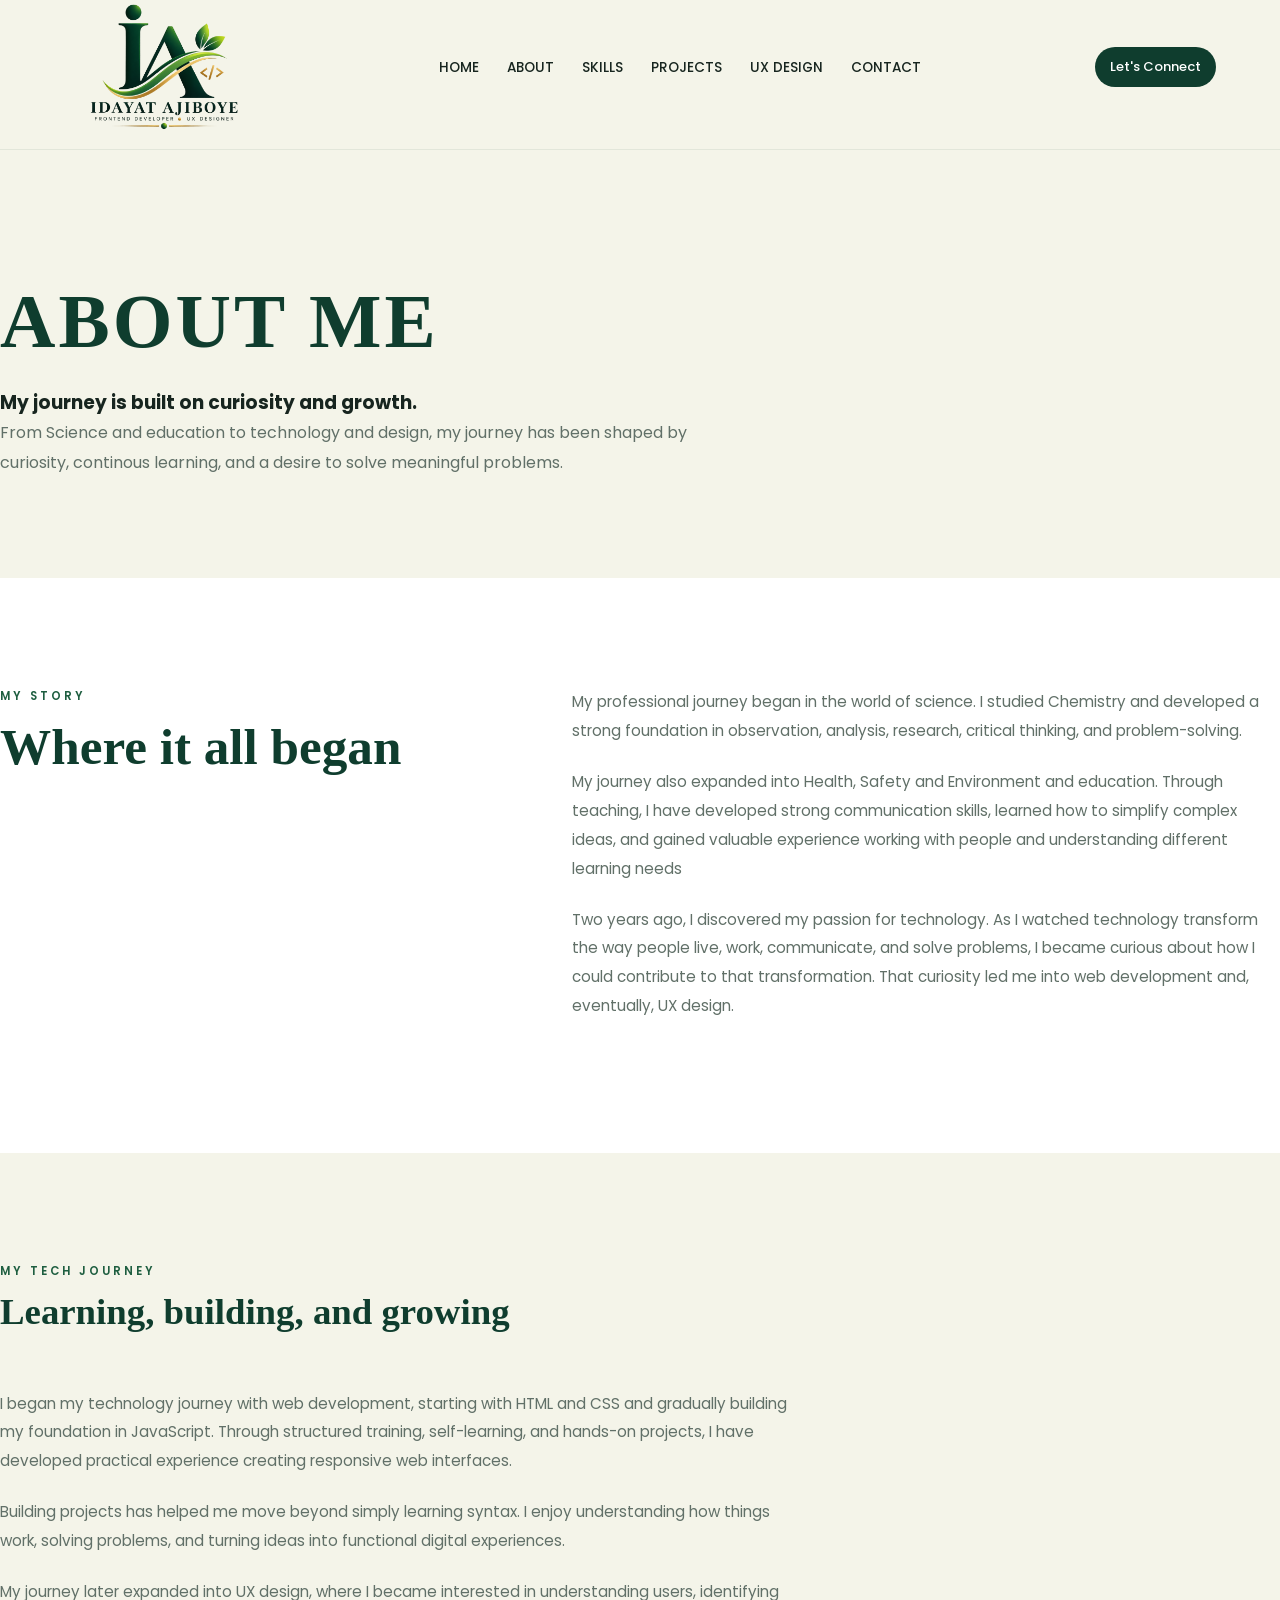
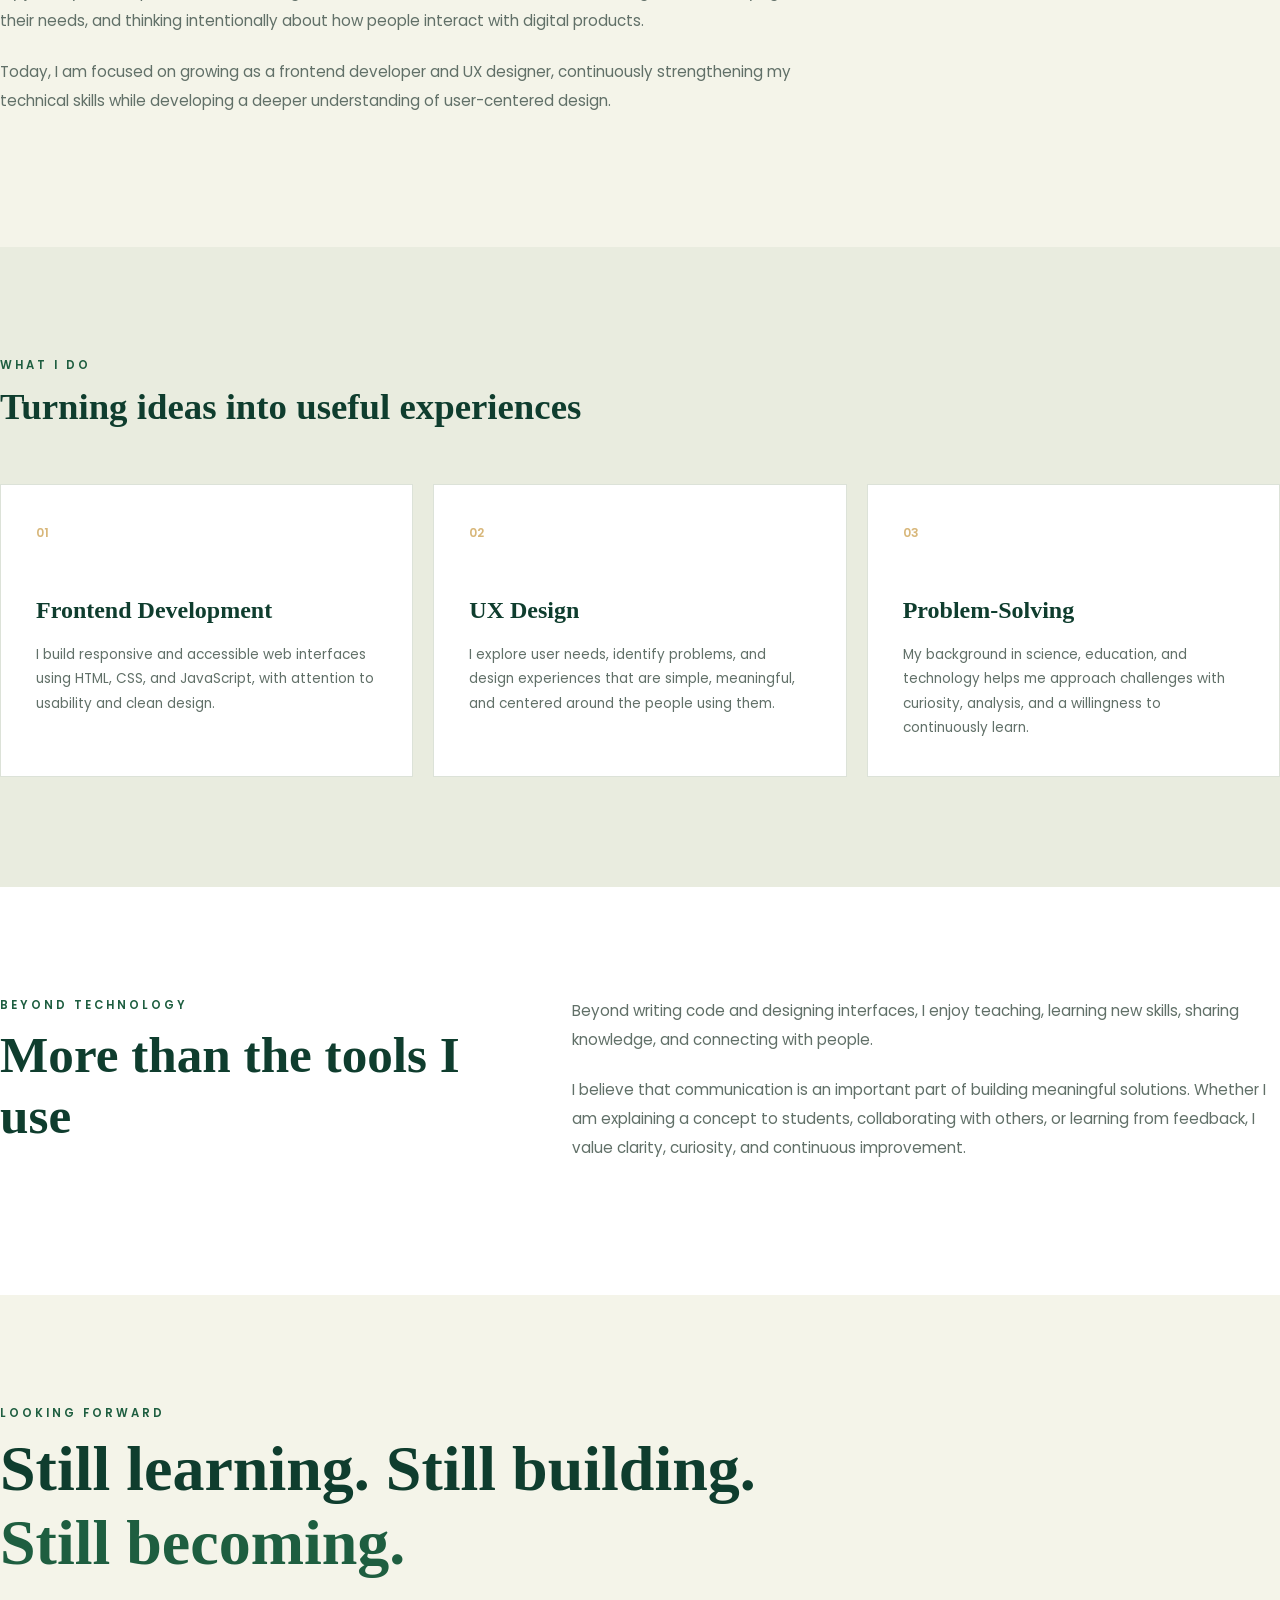
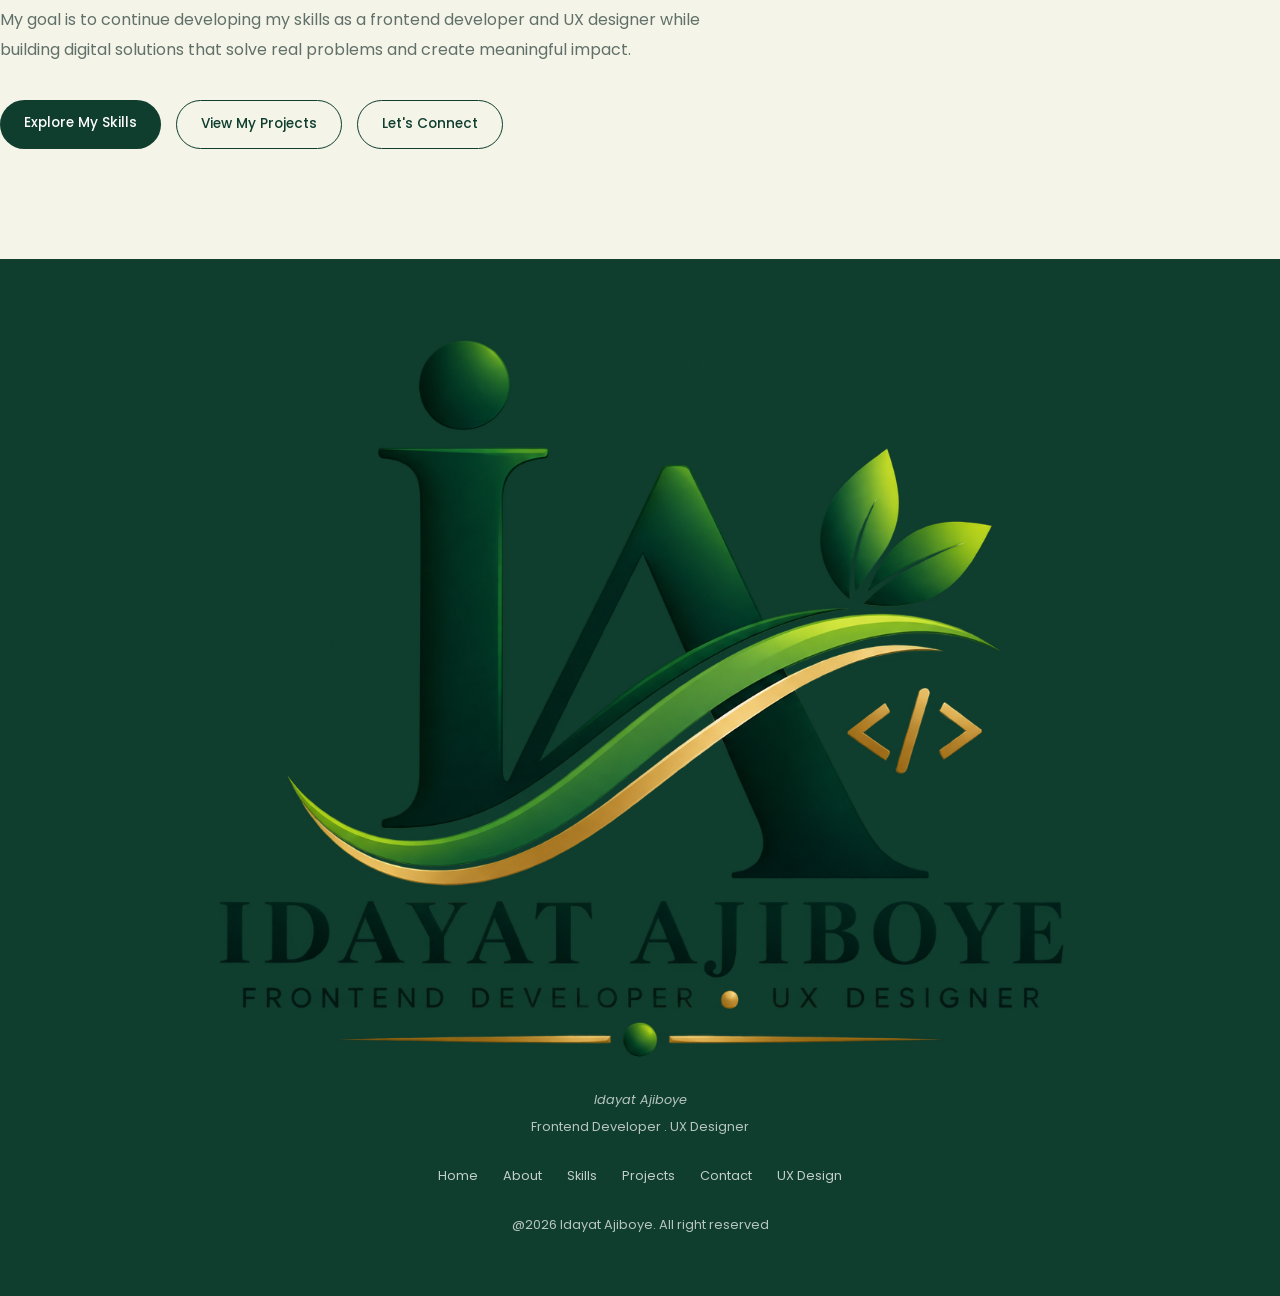
==== about.html @ 7394865a "Add personal portfolio website" ====
<!DOCTYPE html>
<html lang="en">
<head>
    <meta charset="UTF-8">
    <meta name="viewport" content="width=device-width, initial-scale=1.0">
    <title>IDAYAT AJIBOYE</title>
      <link rel="preconnect" href="https://fonts.googleapis.com">
    <link rel="preconnect" href="https://fonts.gstatic.com" crossorigin>

    <link
        href="https://fonts.googleapis.com/css2?family=Playfair+Display:wght@600;700&family=Poppins:wght@300;400;500;600&display=swap"
        rel="stylesheet"
    >
    <link rel="stylesheet" href="index.css">
</head>
<body>
    <!-----------------------header----------------------------------->
    <header class="header">
        <nav class="navbar">
         <img src="images/logoa.png" alt="portfolio logoimage" class="logo">
            <ul class="nav-links">
                <li><a href="index.html">HOME</a></li>
                <li><a href="about.html">ABOUT</a></li>
                <li><a href="skills.html">SKILLS</a></li>
                <li><a href="projects.html">PROJECTS</a></li>
                <li><a href="ux-design.html">UX DESIGN</a></li>
                <li><a href="contact.html">CONTACT</a></li>
            </ul>
            <a href="contact.html" class="nav-button">Let's Connect</a>
    </nav>
    </header>
    <!----------------------------hero section------------------------------->
   <section class="page-hero">
    <div class="section-container">
        <h1 class="section-label">ABOUT ME</h1>
        <h3>My journey is built on <span>curiosity and growth.</span></h3>
        <p>From Science and education to technology and design, my journey has been shaped by curiosity, continous learning, and a desire to solve meaningful problems.</p>
    </div>
   </section>
    <!---------------------------About section-------------------------->
     <!-- =========================
             MY STORY
        ========================== -->

        <section class="about-story">
            <div class="section-container">
                <div class="two-column-layout">
                    <div class="story-heading">
                        <p class="section-label">
                            MY STORY
                        </p>
                        <h2>
                            Where it all began
                        </h2>
                    </div>

                    <div class="story-content">
                        <p>
                            My professional journey began in the world of science. 
                            I studied Chemistry and developed a strong foundation in observation,
                            analysis, research, critical thinking, and problem-solving.
                        </p>

                        <p>
                           My journey also expanded into Health, Safety and Environment and education.
                           Through teaching, I have developed strong communication skills, learned how to simplify complex ideas,
                           and gained valuable experience working with people and understanding different learning needs
                        </p>

                        <p>
                           Two years ago, I discovered my passion for technology.
                           As I watched technology transform the way people live, work, communicate, and solve problems,
                           I became curious about how I could contribute to that transformation.
                           That curiosity led me into web development and, eventually, UX design. 
                        </p>
                    </div>
                </div>
            </div>
        </section>


        <!-- =========================
             TECH JOURNEY
        ========================== -->

        <section class="tech-journey">
            <div class="section-container">
                <div class="section-heading">
                    <p class="section-label">
                        MY TECH JOURNEY
                    </p>
                    <h2>
                        Learning, building, and growing
                    </h2>
                </div>

                <div class="journey-content">
                    <p>
                       I began my technology journey with web development, 
                       starting with HTML and CSS and gradually building my foundation in JavaScript. 
                       Through structured training, self-learning, and hands-on projects, 
                       I have developed practical experience creating responsive web interfaces.
                    </p>

                    <p>
                        Building projects has helped me move beyond simply learning syntax.
                        I enjoy understanding how things work, solving problems,
                        and turning ideas into functional digital experiences.
                    </p>

                    <p>
                        My journey later expanded into UX design, 
                        where I became interested in understanding users, identifying their needs, 
                        and thinking intentionally about how people interact with digital products.
                    </p>

                    <p>
                       Today, I am focused on growing as a frontend developer and UX designer, 
                       continuously strengthening my technical skills while developing 
                       a deeper understanding of user-centered design.
                    </p>
                </div>
            </div>
        </section>


        <!-- =========================
             WHAT I DO
        ========================== -->

        <section class="what-i-do">
            <div class="section-container">
                <div class="section-heading">
                    <p class="section-label">
                        WHAT I DO
                    </p>
                    <h2>
                        Turning ideas into useful experiences
                    </h2>
                </div>

                <div class="what-i-do-grid">
                    <div class="what-i-do-card">
                        <span>01</span>
                        <h3>
                            Frontend Development
                        </h3>
                        <p>
                            I build responsive and accessible web interfaces
                            using HTML, CSS, and JavaScript, with attention
                            to usability and clean design.
                        </p>
                    </div>

                    <div class="what-i-do-card">
                        <span>02</span>
                        <h3>
                            UX Design
                        </h3>
                        <p>
                            I explore user needs, identify problems, and
                            design experiences that are simple, meaningful,
                            and centered around the people using them.
                        </p>
                    </div>

                    <div class="what-i-do-card">
                        <span>03</span>
                        <h3>
                            Problem-Solving
                        </h3>
                        <p>
                            My background in science, education, and
                            technology helps me approach challenges with
                            curiosity, analysis, and a willingness to
                            continuously learn.
                        </p>
                    </div>
                </div>
            </div>
        </section>


        <!-- =========================
             BEYOND TECHNOLOGY
        ========================== -->

        <section class="beyond-tech">
            <div class="section-container">
                <div class="two-column-layout">
                    <div class="story-heading">
                        <p class="section-label">
                            BEYOND TECHNOLOGY
                        </p>
                        <h2>
                            More than the tools I use
                        </h2>
                    </div>

                    <div class="story-content">
                        <p>
                            Beyond writing code and designing interfaces,
                            I enjoy teaching, learning new skills, sharing
                            knowledge, and connecting with people.
                        </p>

                        <p>
                            I believe that communication is an important
                            part of building meaningful solutions. Whether
                            I am explaining a concept to students,
                            collaborating with others, or learning from
                            feedback, I value clarity, curiosity, and
                            continuous improvement.
                        </p>
                    </div>
                </div>
            </div>
        </section>


        <!-- =========================
             CAREER DIRECTION
        ========================== -->

        <section class="career-direction">
            <div class="section-container">
                <div class="career-content">
                    <p class="section-label">
                        LOOKING FORWARD
                    </p>
                    <h2>
                        Still learning. Still building.
                        <span>Still becoming.</span>
                    </h2>
                    <p>
                        My goal is to continue developing my skills as a
                        frontend developer and UX designer while building
                        digital solutions that solve real problems and
                        create meaningful impact.
                    </p>

                    <div class="career-buttons">
                        <a href="skills.html" class="btn primary-btn">
                            Explore My Skills
                        </a>

                        <a href="projects.html" class="btn secondary-btn">
                            View My Projects
                        </a>

                        <a href="contact.html" class="btn secondary-btn">
                            Let's Connect
                        </a>
                    </div>
                </div>
            </div>
        </section>


      <!---------------------------footer section------------------------------------->
      <footer class="footer">
        <div class="footer-container">
            <div class="footer-logo">
                <img src="images/logoa.png" alt="">
            </div>
            <p><i>Idayat Ajiboye</i></p>
            <p>Frontend Developer . UX Designer</p>
            <div class="footer-link">
                <a href="index.html">Home</a>
                <a href="about.html">About</a>
                <a href="skills.html">Skills</a>
                <a href="projects.html">Projects</a>
                <a href="contact.html">Contact</a>
                <a href="ux-design.html">UX Design</a>
            </div>
            <p class="copywright">@2026 Idayat Ajiboye. All right reserved</p>
        </div>
      </footer>

      <!-------------------------java section----------------------------------->
      <script src="script.js"></script>
</body>
</html>
---- index.css ----
/*===========color variables=========*/
@import url('https://fonts.googleapis.com/css2?family=Playfair+Display:wght@600;700&family=Poppins:wght@300;400;500;600&display=swap');

:root {
    --deep-green: #0f3d2e;
    --forest-green: #1e5e40;
    --lime-green: #6bb26d;
    --gold: #d8b77a;
    --cream: #f4f4e9;
    --white: #ffffff;
    --light-text: #617068;
    --dark-text: #17251f;
    --soft-cream: #e9ecdf;
    --border: #dce2d8;
    --heading-font: 'playfair', serif;
    --body-font: 'poppins', sans-serif;
    --transition: 0.3s ease;

}

* {
    margin: 0;
    padding: 0;
    box-sizing: border-box;
}

html {
    scroll-behavior: smooth;
}

body {
    font-family: var(--body-font);
    background-color: var(--cream);
    color: var(--dark-text);
    line-height: 1.5;
}

a {
    text-decoration: none;
}

img {
    max-width: 100%;
    display: block;
}

ul {
    list-style: none;
}

.container {
    width: 90%;
    max-width: 1150px;
    margin: 0 auto;
}

.header {
    width: 100%;
    height: 150px;
    background: var(--cream);
    position: sticky;
    top: 0;
    z-index: 1000;
    margin-bottom: 10px;
    border-bottom: 0.5px solid rgba(15, 61, 46, 0.08);
}

.navbar {
    width: 90%;
    max-width: 1200px;
    min-height: 80px;
    margin: 0 auto;
    display: flex;
    align-items: center;
    justify-content: space-between;
}

.logo {
    font-family: var(--heading-font);
    font-size: 1.5rem;
    font-weight: 500;
    color: var(--deep-green);
    position: relative;
    width: 200px;
}

.logo::after {
    content: "";
    position: absolute;
    width: 28px;
    height: 3px;
    background-color: var(--lime-green);
    bottom: -2px;
    left: 2px;
    border-radius: 10px;
}

.nav-links {
    display: flex;
    align-items: center;
    gap: 28px;
}

.nav-links a {
    color: var(--dark-text);
    font-size: 0.85rem;
    font-weight: 500;
    position: relative;
    transition: var(--transition);
}

.nav-links::after {
    content: "";
    position: absolute;
    width: 0;
    height: 2px;
    background-color: var(--lime-green);
    left: 0;
    bottom: -7px;
    transition: var(--transition);
}

.nav-links a:hover {
      color: var(--forest-green);
}

.nav-links a:hover::after {
    width: 100%;
}

.nav-button {
    background-color: var(--deep-green);
    color: var(--white);
    padding: 10px 15px;
    border-radius: 30px;
    font-size: 0.82rem;
    font-weight: 500;
    transition: var(--transition);
}

.nav-button:hover {
    background-color: var(--forest-green);
    transform: translateY(-2px);
}

.hero {
    width: 90%;
    max-width: 1200px;
    min-height: calc(100vh - 80px);
    margin: 0 auto;
    display: flex;
    align-items: center;
    justify-content: space-between;
    gap: 70px;
    padding: 70px 0;
}

.hero-content {
    flex: 1;
}

.first, .second {
    color: var(--forest-green);
    font-size: 1rem;
    font-weight: 500;
    margin-bottom: 15px;
}

.hero h1 {
    font-family: var(--heading-font);
    font-size: clamp(3.2rem, 6vh, 5.5rem);
    line-height: 1.05;
    color: var(--deep-green);
    margin-bottom: 25px;
}

.hero h1 span {
    display: block;
    color: var(--forest-green);
}

.hero-description {
    max-width: 570px;
    color: var(--light-text);
    font-size: 1rem;
    line-height: 1.9;
    margin-bottom: 32px;
}

.hero-buttons {
      display: flex;
      align-items: center;
      gap: 15px;
      margin-bottom: 35px;
}

.btn {
    display: inline-block;
    padding: 13px 24px;
    border-radius: 30px;
    font-size: 0.85rem;
    font-weight: 500;
    transition: var(--transition);
}

.primary-btn {
    background-color: var(--deep-green);
    color: var(--white);
}

.primary-btn:hover {
    background-color: var(--forest-green);
    transform: translateY(-3px);
}

.secondary-btn {
    border: 1.5px solid var(--deep-green);
    color: var(--deep-green);
    background-color: transparent;
}

.secondary-btn:hover {
    background-color: var(--deep-green);
    color: var(--white);
    transform: translateY(-3px);
}

.brand-statement {
    color: var(--deep-green);
    font-size: 0.75rem;
    font-weight: 500;
    letter-spacing: 2.5px;
}

.brand-statement span {
    color: var(--gold);
    margin: 0 7px;
}

.hero-image {
    flex: 0.8;
    display: flex;
    justify-content: center;
}

.image-frame {
    width: 390px;
    height: 490px;
    background-color: var(--deep-green);
    border-radius: 210px 30px;
    padding: 12px;
    position: relative;
    box-shadow: 0 25px 60px rgba(15, 61, 46, 0.18,);
}

.image-frame::before {
    content: "";
    position: absolute;
    width: 100px;
    height: 100px;
    border: 1px solid var(--gold);
    border-radius: 50%;
    top: -35px;
    right: -35px;
    opacity: 0.6;
}

.image-frame img {
    width: 100%;
    height: 100%;
    object-fit: cover;
    border-radius: 200px 20px;
}

.about, .skills, .project, .ux-preview, .contact {
    padding: 110px 0;
}

.section-heading {
    max-width: 700px;
    margin-bottom: 55px;
}

.section-label {
    color: var(--forest-green);
    font-size: 0.72rem;
    font-weight: 600;
    letter-spacing: 3px;
    margin-bottom: 10px;
}

.section-heading h2 {
    font-family: var(--heading-font);
    color: var(--deep-green);
    font-size: clamp(2.3rem, 4vh, 3.5rem);
    line-height: 1.2;
    margin-bottom: 15px;
}

.section-heading > p:last-child {
    color: var(--light-text);
    max-width: 600px;
}

.about {
    background-color: var(--white);
}

.about-content {
    display: flex;
    max-width: 850px;
}

.about-text {
    border-left: 3px solid var(--lime-green);
    padding-left: 30px;
}

.about-text p {
    color: var(--light-text);
    margin-bottom: 20px;
    font-size: 0.95rem;
    line-height: 1.9;
}

.text-link {
    display: inline-block;
    color: var(--forest-green);
    font-size: 0.85rem;
    font-weight: 600;
    margin-top: 10px;
    transition: var(--transition);
}

.text-link:hover {
    color: var(--lime-green);
    transform: translateX(5px);
}

.skills {
    background-color: var(--cream);
}

.skills-list {
    display: grid;
    grid-template-columns: repeat(3, 1fr);
    gap: 15px;
    margin-bottom: 35px;
}

.skills-item {
    background-color: var(--white);
    min-height: 150px;
    padding: 25px;
    border: 1px solid var(--border);
    display: flex;
    flex-direction: column;
    justify-content: space-between;
    transition: var(--transition);
}

.skills-item span {
    color: var(--gold);
    font-size: 0.75rem;
    font-weight: 600;
}

.skills-item h3 {
    font-family: var(--heading-font);
    color: var(--deep-green);
    font-size: 1.35rem;
}

.skills-item:hover {
    border-color: var(--lime-green);
    transform: translateY(-6px);
    box-shadow: 0 15px 30px rgba(15, 61, 46, 0.08);
}

.project {
    background-color: var(--white);
}

.project-card {
    display: grid;
    grid-template-columns: 1fr 1fr;
    background-color: var(--cream);
    border: 1px solid var(--border);
    overflow: hidden;
    margin-bottom: 35px;
}

.project-image {
    min-height: 350px;
    background-color: var(--deep-green);
    display: flex;
    align-items: center;
    justify-content: center;
    position: relative;
}

.project-image::before {
    content: "";
    width: 200px;
    height: 200px;
    border: 1px solid var(--lime-green);
    border-radius: 50%;
    position: absolute;
}

.project-image span {
    font-family: var(--heading-font);
    font-size: 2rem;
    color: var(--white);
    position: relative;
    z-index: 1;
}

.project-content {
    padding: 50px;
    display: flex;
    flex-direction: column;
    justify-content: center;
}

.project-content h3 {
    font-family: var(--heading-font);
    color: var(--deep-green);
    font-size: 2.2rem;
    margin-bottom: 15px;
}

.category-content {
    color: var(--forest-green);
    font-size: 0.7rem;
    font-weight: 600;
    letter-spacing: 2px;
    margin-bottom: 15px;
}

.project-content > p:not(.category-content) {
    color: var(--lime-green);
    font-size: 0.9rem;
    line-height: 1.8;
    margin-bottom: 20px;
}

.project-btn {
    text-align: center;
}

.contact {
    background-color: var(--cream);
    text-align: center;
}

.contact-content {
    max-width: 750px;
    margin: 0 auto;
}

.category-content .section-label {
    margin-bottom: 15px;
}

.contact-content h2 {
    font-family: var(--heading-font);
    color: var(--deep-green);
    font-size: clamp(2.3rem, 5vh, 4rem);
    line-height: 1.2;
    margin-bottom: 20px;
}
.contact-content p {
    color: var(--light-text);
    max-width: 600px;
    margin: 0 auto 30px;
    line-height: 1.8;
}


.ux-preview {
    background-color: var(--deep-green);

    color: var(--white);
}

.ux-preview .section-label {
    color: var(--lime-green);
}

.ux-preview .section-heading h2 {
    color: var(--white);
}

.ux-content {
    max-width: 750px;
}

.ux-content p {
    color: rgba(255, 255, 255, 0.75);
    font-size: 1rem;
    line-height: 1.9;
    margin-bottom: 25px;
}

.ux-preview .text-link {
    color: var(--gold);
}

.ux-preview .text-link:hover {
    color: var(--lime-green);
}



.footer {
    background-color: var(--deep-green);
    color: var(--white);
    padding: 55px 0 ;
}

.footer-container {
    width: 90%;
    max-width: 1150px;
    margin: 0 auto;
    text-align: center;
}

.footer-logo {
    font-family: var(--heading-font);
    font-size: 2.2rem;
    color: var(--white);
    margin-bottom: 10px;
}

.footer-container > p {
    font-size: 0.8rem;
    color: rgba(255, 255, 255, 0.7);
    margin-bottom: 7px;
}

.footer-link {
    display: flex;
    justify-content: center;
    flex-wrap: wrap;
    gap: 25px;
    margin: 30px 0;
}

.footer-link a {
    color: rgba(255, 255, 255, 0.75);
    font-size: 0.8rem;
    transition: var(--transition);
}

.footer-link a:hover {
    color: var(--gold);
}

.copyright {
    border-top: 1px solid rgba(255, 255, 255, 0.1);
    padding-top: 25px;
    margin-top: 20px;
}



/*============================================
  TABLET RESPONSIVENESS
======================================== */

@media (max-width: 950px) {

    .nav-links {
        gap: 15px;
    }

    .nav-links a {
        font-size: 0.75rem;
    }

    .hero {
        gap: 40px;
    }

    .image-frame {
        width: 330px;
        height: 430px;
    }

    .skills-list {
        grid-template-columns: repeat(2, 1fr);
    }
}


/* ========================================
   16. MOBILE RESPONSIVENESS
======================================== */

@media (max-width: 750px) {

    .navbar {
        min-height: 70px;
    }

    .nav-links {
        display: none;
    }

    .nav-button {
        padding: 9px 15px;
    }


    /* Hero */

    .hero {
        flex-direction: column;
        text-align: center;
        min-height: auto;
        padding: 80px 0;
    }

    .hero-content {
        order: 1;
    }

    .hero-image {
        order: 2;
        margin-top: 30px;
    }

    .hero-description {
        margin-left: auto;
        margin-right: auto;
    }

    .hero-buttons {
        justify-content: center;
        flex-wrap: wrap;
    }

    .brand-statement {
        font-size: 0.68rem;
    }


    /* Sections */

    .about,
    .skills,
    .project,
    .ux-preview,
    .contact{
        padding: 80px 0;
    }


    /* Skills */

    .skills-list {
        grid-template-columns: 1fr;
    }


    /* Project */

    .project-card {
        grid-template-columns: 1fr;
    }

    .project-image {
        min-height: 250px;
    }

    .project-content {
        padding: 35px 25px;
    }
}


/* ========================================
   17. SMALL PHONES
======================================== */

@media (max-width: 450px) {

    .hero h1 {
        font-size: 2.8rem;
    }

    .hero-buttons {
        flex-direction: column;
    }

    .btn {
        width: 210px;

        text-align: center;
    }

    .image-frame {
        width: 280px;
        height: 360px;
    }

    .section-heading h2 {
        font-size: 2.2rem;
    }

    .project-content h3 {
        font-size: 1.8rem;
    }
}

/* ========================================
   18. PAGE HERO
======================================== */

.page-hero {
    padding: 120px 0 100px;
    background-color: var(--cream);
}

.page-hero h1 {
    max-width: 850px;

    font-family: var(--heading-font);
    color: var(--deep-green);

    font-size: clamp(3rem, 6vw, 5.5rem);
    line-height: 1.1;

    margin-bottom: 25px;
}

.page-hero h1 span {
    display: block;
    color: var(--forest-green);
}

.page-hero > .section-container > p:last-child {
    max-width: 700px;

    color: var(--light-text);

    font-size: 1rem;
    line-height: 1.9;
}


/* ========================================
   19. ABOUT PAGE
======================================== */

.about-story,
.beyond-tech {
    padding: 110px 0;
    background-color: var(--white);
}

.tech-journey,
.career-direction {
    padding: 110px 0;
    background-color: var(--cream);
}

.what-i-do {
    padding: 110px 0;
    background-color: var(--soft-cream);
}


/* Two-column layout */

.two-column-layout {
    display: grid;
    grid-template-columns: 0.8fr 1.2fr;

    gap: 100px;
}

.story-heading h2 {
    font-family: var(--heading-font);

    color: var(--deep-green);

    font-size: clamp(2.2rem, 4vw, 3.5rem);

    line-height: 1.2;
}

.story-content p,
.journey-content p {
    color: var(--light-text);

    font-size: 0.95rem;
    line-height: 1.9;

    margin-bottom: 22px;
}

.journey-content {
    max-width: 800px;
}


/* What I do */

.what-i-do-grid {
    display: grid;

    grid-template-columns: repeat(3, 1fr);

    gap: 20px;
}

.what-i-do-card {
    background-color: var(--white);

    padding: 35px;

    min-height: 290px;

    border: 1px solid var(--border);

    transition: var(--transition);
}

.what-i-do-card span {
    display: inline-block;

    color: var(--gold);

    font-size: 0.75rem;
    font-weight: 600;

    margin-bottom: 50px;
}

.what-i-do-card h3 {
    font-family: var(--heading-font);

    color: var(--deep-green);

    font-size: 1.5rem;

    margin-bottom: 15px;
}

.what-i-do-card p {
    color: var(--light-text);

    font-size: 0.85rem;

    line-height: 1.8;
}

.what-i-do-card:hover {
    transform: translateY(-7px);

    border-color: var(--lime-green);

    box-shadow: 0 18px 35px rgba(15, 61, 46, 0.08);
}


/* Career direction */

.career-content {
    max-width: 850px;
}

.career-content h2 {
    font-family: var(--heading-font);

    color: var(--deep-green);

    font-size: clamp(2.5rem, 5vw, 4.5rem);

    line-height: 1.15;

    margin-bottom: 25px;
}

.career-content h2 span {
    display: block;
    color: var(--forest-green);
}

.career-content > p:not(.section-label) {
    max-width: 700px;

    color: var(--light-text);

    line-height: 1.9;

    margin-bottom: 35px;
}

.career-buttons {
    display: flex;
    gap: 15px;
}


/* ========================================
   ABOUT PAGE RESPONSIVENESS
======================================== */

@media (max-width: 850px) {

    .two-column-layout {
        grid-template-columns: 1fr;

        gap: 40px;
    }

    .what-i-do-grid {
        grid-template-columns: 1fr;
    }

    .what-i-do-card {
        min-height: auto;
    }

    .what-i-do-card span {
        margin-bottom: 30px;
    }
}


@media (max-width: 750px) {

    .page-hero {
        padding: 90px 0 70px;
    }

    .about-story,
    .beyond-tech,
    .tech-journey,
    .career-direction,
    .what-i-do {
        padding: 80px 0;
    }

    .career-buttons {
        flex-wrap: wrap;
    }
}


@media (max-width: 450px) {

    .career-buttons {
        flex-direction: column;
    }

    .career-buttons .btn {
        width: 210px;
        text-align: center;
    }
}


/* ========================================
   SKILLS PAGE
======================================== */

.skills-detail-section,
.tools-section {
    padding: 110px 0;
    background-color: var(--white);
}

.skills-ux-section,
.skills-cta {
    padding: 110px 0;
    background-color: var(--cream);
}

.strengths-section {
    padding: 110px 0;
    background-color: var(--soft-cream);
}


/* Detailed Skills */

.detailed-skills-grid {
    display: grid;
    grid-template-columns: repeat(2, 1fr);
    gap: 20px;
}

.detailed-skill-card {
    background-color: var(--cream);
    border: 1px solid var(--border);
    padding: 40px;
    min-height: 250px;
    transition: var(--transition);
}

.skill-number {
    color: var(--gold);
    font-size: 0.8rem;
    font-weight: 600;
    margin-bottom: 45px;
}

.detailed-skill-card h3 {
    font-family: var(--heading-font);
    color: var(--deep-green);
    font-size: 1.8rem;
    margin-bottom: 15px;
}

.detailed-skill-card p {
    color: var(--light-text);
    font-size: 0.9rem;
    line-height: 1.8;
}

.detailed-skill-card:hover {
    transform: translateY(-7px);
    border-color: var(--lime-green);
    box-shadow: 0 18px 35px rgba(15, 61, 46, 0.08);
}


/* Tools */

.tools-list {
    display: flex;
    flex-wrap: wrap;
    gap: 15px;
}

.tool-item {
    padding: 14px 25px;
    background-color: var(--cream);
    border: 1px solid var(--border);
    color: var(--deep-green);
    font-size: 0.85rem;
    font-weight: 500;
    transition: var(--transition);
}

.tool-item:hover {
    background-color: var(--deep-green);
    color: var(--white);
    border-color: var(--deep-green);
}


/* Strengths */

.strengths-grid {
    display: grid;
    grid-template-columns: repeat(2, 1fr);
    gap: 20px;
}

.strength-item {
    padding: 35px;
    background-color: var(--white);
    border-left: 3px solid var(--lime-green);
}

.strength-item h3 {
    font-family: var(--heading-font);
    color: var(--deep-green);
    font-size: 1.5rem;
    margin-bottom: 12px;
}

.strength-item p {
    color: var(--light-text);
    font-size: 0.9rem;
    line-height: 1.8;
}


/* ========================================
   SKILLS PAGE RESPONSIVENESS
======================================== */

@media (max-width: 750px) {

    .skills-detail-section,
    .skills-ux-section,
    .tools-section,
    .strengths-section,
    .skills-cta {
        padding: 80px 0;
    }

    .detailed-skills-grid,
    .strengths-grid {
        grid-template-columns: 1fr;
    }

    .detailed-skill-card {
        min-height: auto;
        padding: 30px;
    }

    .skill-number {
        margin-bottom: 30px;
    }
}


@media (max-width: 450px) {

    .tool-item {
        width: 100%;
        text-align: center;
    }
}


/* ========================================
   PROJECTS PAGE
======================================== */

.featured-project-section,
.more-projects-section {
    padding: 110px 0;
    background-color: var(--white);
}

.project-process-section,
.projects-cta {
    padding: 110px 0;
    background-color: var(--cream);
}


/* Featured project */

.featured-project {
    display: grid;
    grid-template-columns: 1fr 1fr;
    gap: 70px;
    align-items: start;
}


/* Project image */

.featured-project-image {
    min-height: 500px;
    background-color: var(--soft-cream);
    border: 1px solid var(--border);
    overflow: hidden;
}

.featured-project-image img {
    width: 100%;
    height: 100%;
    min-height: 500px;
    object-fit: cover;
    display: block;
}


/* Project content */

.project-category {
    color: var(--forest-green);
    font-size: 0.7rem;
    font-weight: 600;
    letter-spacing: 1px;
    margin-bottom: 15px;
}

.featured-project-content h2 {
    font-family: var(--heading-font);
    color: var(--deep-green);
    font-size: clamp(2.3rem, 4vw, 3.5rem);
    margin-bottom: 20px;
}

.featured-project-content > p {
    color: var(--light-text);
    font-size: 0.95rem;
    line-height: 1.9;
    margin-bottom: 18px;
}


/* Project information */

.project-info-grid {
    display: grid;
    grid-template-columns: 1fr 1fr;
    gap: 20px;
    margin: 35px 0;
}

.project-info {
    padding-top: 15px;
    border-top: 1px solid var(--border);
}

.project-info span {
    display: block;
    color: var(--gold);
    font-size: 0.65rem;
    font-weight: 600;
    letter-spacing: 1px;
    margin-bottom: 8px;
}

.project-info p {
    color: var(--deep-green);
    font-size: 0.85rem;
    font-weight: 500;
}


/* Project features */

.project-features {
    margin-bottom: 35px;
}

.project-features h3 {
    font-family: var(--heading-font);
    color: var(--deep-green);
    font-size: 1.4rem;
    margin-bottom: 15px;
}

.project-features ul {
    padding-left: 20px;
}

.project-features li {
    color: var(--light-text);
    font-size: 0.9rem;
    line-height: 1.9;
}


/* Project buttons */

.project-buttons {
    display: flex;
    gap: 15px;
    flex-wrap: wrap;
}


/* Project process */

.process-grid {
    display: grid;
    grid-template-columns: repeat(4, 1fr);
    gap: 20px;
}

.process-item {
    padding: 30px;
    border-top: 2px solid var(--lime-green);
}

.process-item span {
    display: inline-block;
    color: var(--gold);
    font-size: 0.75rem;
    font-weight: 600;
    margin-bottom: 35px;
}

.process-item h3 {
    font-family: var(--heading-font);
    color: var(--deep-green);
    font-size: 1.4rem;
    margin-bottom: 12px;
}

.process-item p {
    color: var(--light-text);
    font-size: 0.85rem;
    line-height: 1.8;
}


/* More projects */

.more-projects-grid {
    display: grid;
    grid-template-columns: repeat(3, 1fr);
    gap: 20px;
}

.coming-soon-project {
    padding: 40px 30px;
    min-height: 250px;
    background-color: var(--soft-cream);
    border: 1px solid var(--border);
    transition: var(--transition);
}

.coming-soon-project:hover {
    transform: translateY(-7px);
    border-color: var(--lime-green);
}

.coming-soon-project span {
    display: inline-block;
    color: var(--gold);
    font-size: 0.65rem;
    font-weight: 600;
    letter-spacing: 1px;
    margin-bottom: 50px;
}

.coming-soon-project h3 {
    font-family: var(--heading-font);
    color: var(--deep-green);
    font-size: 1.6rem;
    margin-bottom: 12px;
}

.coming-soon-project p {
    color: var(--light-text);
    font-size: 0.85rem;
    line-height: 1.8;
}


/* ========================================
   PROJECTS PAGE RESPONSIVENESS
======================================== */

@media (max-width: 900px) {

    .featured-project {
        grid-template-columns: 1fr;
        gap: 40px;
    }

    .featured-project-image {
        min-height: 400px;
    }

    .featured-project-image img {
        min-height: 400px;
    }

    .process-grid {
        grid-template-columns: repeat(2, 1fr);
    }
}


@media (max-width: 750px) {

    .featured-project-section,
    .project-process-section,
    .more-projects-section,
    .projects-cta {
        padding: 80px 0;
    }

    .more-projects-grid {
        grid-template-columns: 1fr;
    }
}


@media (max-width: 500px) {

    .project-info-grid {
        grid-template-columns: 1fr;
    }

    .process-grid {
        grid-template-columns: 1fr;
    }

    .featured-project-image,
    .featured-project-image img {
        min-height: 280px;
    }
}

/* ========================================
   UX DESIGN PAGE
======================================== */

.ux-journey-section,
.ux-tools-section {
    padding: 110px 0;
    background-color: var(--white);
}

.design-process-section,
.ux-cta-section {
    padding: 110px 0;
    background-color: var(--cream);
}

.ux-skills-section,
.ux-work-section {
    padding: 110px 0;
    background-color: var(--soft-cream);
}


/* UX Design Process */

.ux-process-grid {
    display: grid;
    grid-template-columns: repeat(5, 1fr);
    gap: 15px;
}

.ux-process-item {
    padding: 25px;
    border-top: 2px solid var(--lime-green);
}

.ux-process-item span {
    display: inline-block;
    color: var(--gold);
    font-size: 0.75rem;
    font-weight: 600;
    margin-bottom: 30px;
}

.ux-process-item h3 {
    font-family: var(--heading-font);
    color: var(--deep-green);
    font-size: 1.35rem;
    margin-bottom: 12px;
}

.ux-process-item p {
    color: var(--light-text);
    font-size: 0.82rem;
    line-height: 1.8;
}


/* UX Skills */

.ux-skills-grid {
    display: grid;
    grid-template-columns: repeat(3, 1fr);
    gap: 20px;
}

.ux-skill-card {
    background-color: var(--white);
    padding: 30px;
    border: 1px solid var(--border);
    transition: var(--transition);
}

.ux-skill-card:hover {
    transform: translateY(-7px);
    border-color: var(--lime-green);
    box-shadow: 0 18px 35px rgba(15, 61, 46, 0.08);
}

.ux-skill-card h3 {
    font-family: var(--heading-font);
    color: var(--deep-green);
    font-size: 1.4rem;
    margin-bottom: 12px;
}

.ux-skill-card p {
    color: var(--light-text);
    font-size: 0.85rem;
    line-height: 1.8;
}


/* UX Work */

.ux-work-grid {
    display: grid;
    grid-template-columns: repeat(2, 1fr);
    gap: 20px;
}

.ux-coming-soon {
    min-height: 280px;
    padding: 40px 30px;
    background-color: var(--white);
    border: 1px solid var(--border);
    transition: var(--transition);
}

.ux-coming-soon:hover {
    transform: translateY(-7px);
    border-color: var(--lime-green);
}

.ux-coming-soon span {
    display: inline-block;
    color: var(--gold);
    font-size: 0.65rem;
    font-weight: 600;
    letter-spacing: 1px;
    margin-bottom: 55px;
}

.ux-coming-soon h3 {
    font-family: var(--heading-font);
    color: var(--deep-green);
    font-size: 1.6rem;
    margin-bottom: 12px;
}

.ux-coming-soon p {
    color: var(--light-text);
    font-size: 0.85rem;
    line-height: 1.8;
}


/* ========================================
   UX PAGE RESPONSIVENESS
======================================== */

@media (max-width: 1000px) {

    .ux-process-grid {
        grid-template-columns: repeat(3, 1fr);
    }

    .ux-skills-grid {
        grid-template-columns: repeat(2, 1fr);
    }
}


@media (max-width: 750px) {

    .ux-journey-section,
    .design-process-section,
    .ux-skills-section,
    .ux-tools-section,
    .ux-work-section,
    .ux-cta-section {
        padding: 80px 0;
    }

    .ux-process-grid {
        grid-template-columns: repeat(2, 1fr);
    }

    .ux-skills-grid,
    .ux-work-grid {
        grid-template-columns: 1fr;
    }
}


@media (max-width: 500px) {

    .ux-process-grid {
        grid-template-columns: 1fr;
    }
}


/* ========================================
   CONTACT PAGE
======================================== */

.contact-section {
    padding: 110px 0;
    background-color: var(--white);
}

.contact-cta {
    padding: 110px 0;
    background-color: var(--cream);
}


/* Contact layout */

.contact-layout {
    display: grid;
    grid-template-columns: 0.8fr 1.2fr;
    gap: 100px;
}


/* Contact information */

.contact-information h2 {
    font-family: var(--heading-font);
    color: var(--deep-green);
    font-size: clamp(2.3rem, 4vw, 3.5rem);
    line-height: 1.2;
    margin-bottom: 20px;
}

.contact-intro {
    max-width: 500px;
    color: var(--light-text);
    font-size: 0.9rem;
    line-height: 1.9;
    margin-bottom: 45px;
}


/* Contact items */

.contact-item {
    padding: 20px 0;
    border-top: 1px solid var(--border);
}

.contact-item span,
.contact-socials > span {
    display: block;
    color: var(--gold);
    font-size: 0.65rem;
    font-weight: 600;
    letter-spacing: 1px;
    margin-bottom: 10px;
}

.contact-item a,
.contact-item p {
    color: var(--deep-green);
    font-size: 0.9rem;
    text-decoration: none;
}

.contact-item a:hover {
    color: var(--forest-green);
}


/* Social links */

.contact-socials {
    padding-top: 25px;
}

.social-links {
    display: flex;
    gap: 25px;
}

.social-links a {
    color: var(--deep-green);
    font-size: 0.85rem;
    text-decoration: none;
    border-bottom: 1px solid var(--deep-green);
    padding-bottom: 4px;
}

.social-links a:hover {
    color: var(--forest-green);
    border-color: var(--forest-green);
}


/* Contact form */

.contact-form-container {
    background-color: var(--cream);
    padding: 45px;
    border: 1px solid var(--border);
}

.contact-form {
    display: flex;
    flex-direction: column;
    gap: 25px;
}

.form-group {
    display: flex;
    flex-direction: column;
    gap: 9px;
}

.form-group label {
    color: var(--deep-green);
    font-size: 0.75rem;
    font-weight: 500;
}

.form-group input,
.form-group textarea {
    width: 100%;
    padding: 15px 16px;
    background-color: var(--white);
    border: 1px solid var(--border);
    outline: none;
    color: var(--deep-green);
    font-family: inherit;
    font-size: 0.85rem;
    transition: var(--transition);
}

.form-group textarea {
    resize: vertical;
}

.form-group input:focus,
.form-group textarea:focus {
    border-color: var(--forest-green);
}

.form-group input::placeholder,
.form-group textarea::placeholder {
    color: #999;
}


/* Final CTA */

.contact-cta {
    text-align: center;
}

.contact-cta .section-label {
    margin-bottom: 20px;
}

.contact-cta h2 {
    max-width: 850px;
    margin: 0 auto 35px;
    font-family: var(--heading-font);
    color: var(--deep-green);
    font-size: clamp(2.5rem, 5vw, 4.5rem);
    line-height: 1.15;
}

.contact-cta h2 span {
    display: block;
    color: var(--forest-green);
}


/* ========================================
   CONTACT RESPONSIVENESS
======================================== */

@media (max-width: 850px) {
    .contact-layout {
        grid-template-columns: 1fr;
        gap: 60px;
    }
}


@media (max-width: 750px) {
    .contact-section,
    .contact-cta {
        padding: 80px 0;
    }

    .contact-form-container {
        padding: 30px;
    }
}


@media (max-width: 450px) {

    .contact-form-container {
        padding: 20px;
    }

    .social-links {
        flex-direction: column;
        gap: 15px;
    }
}
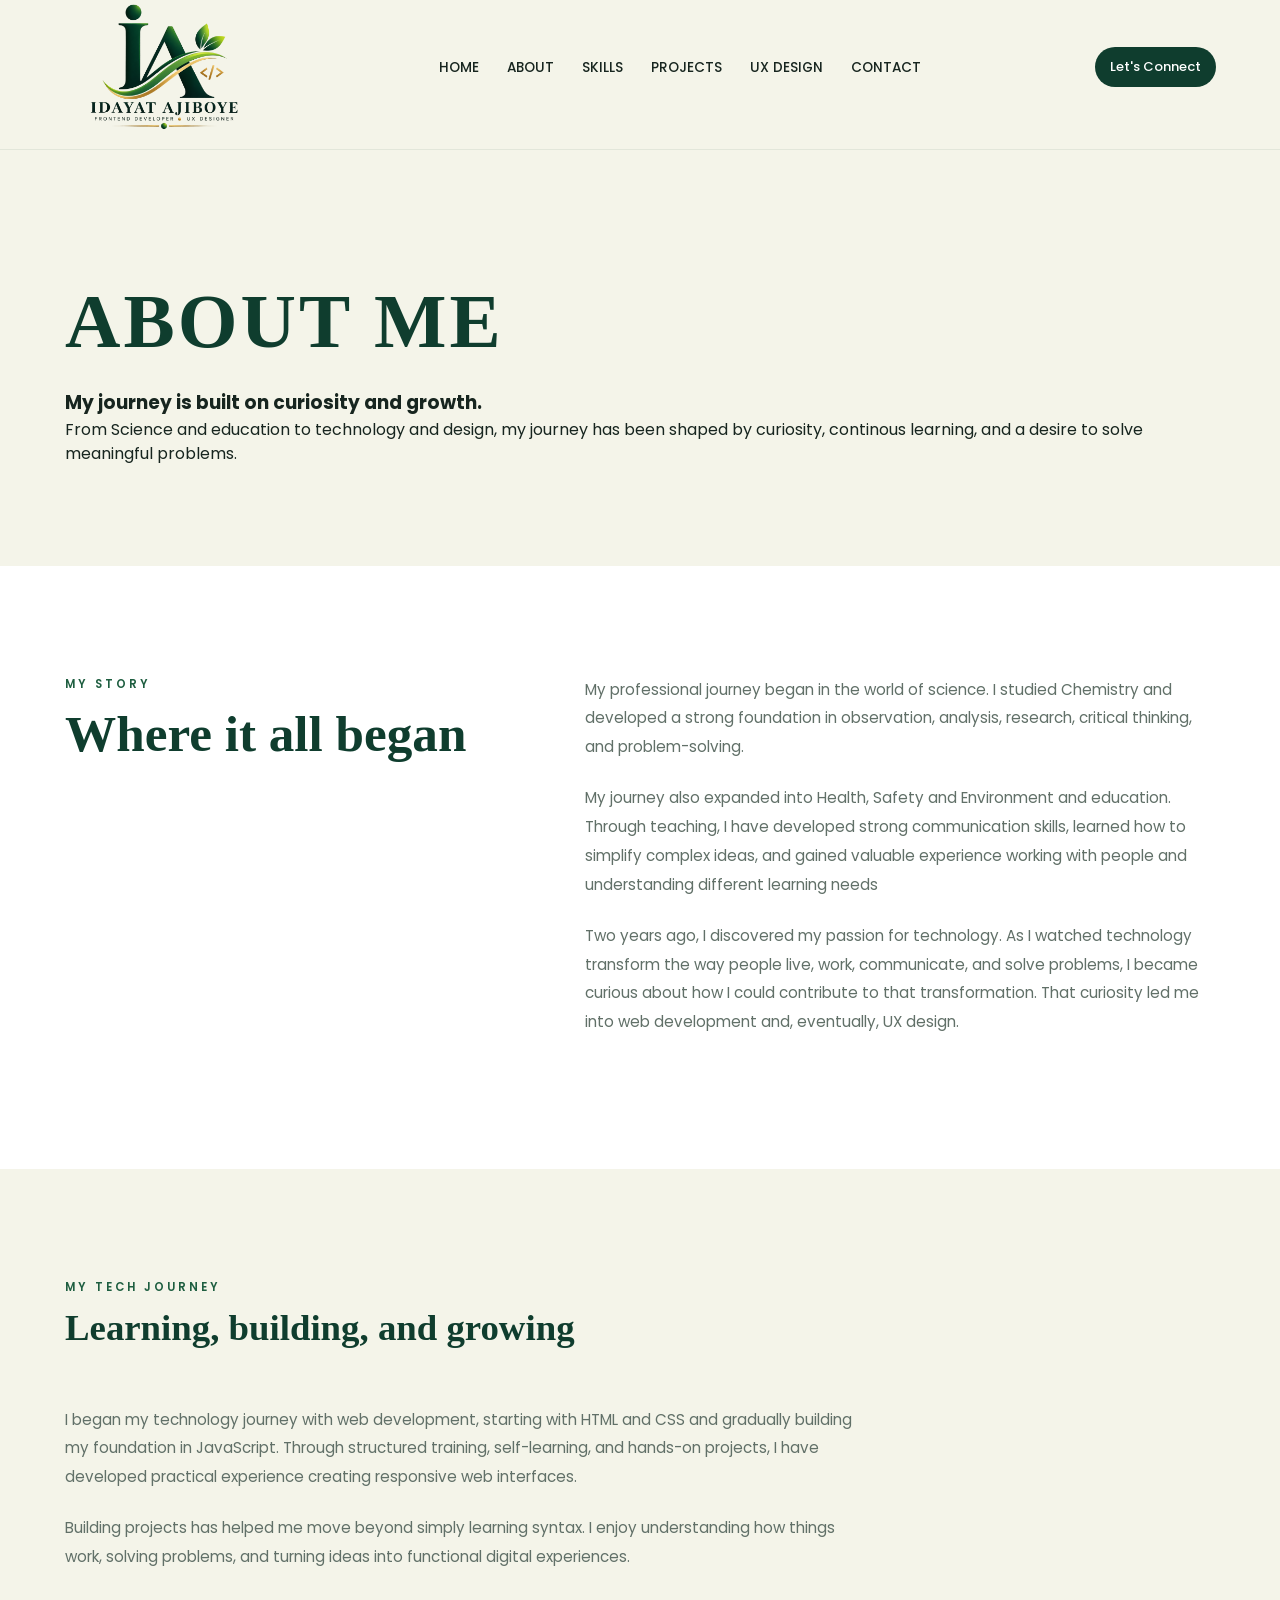
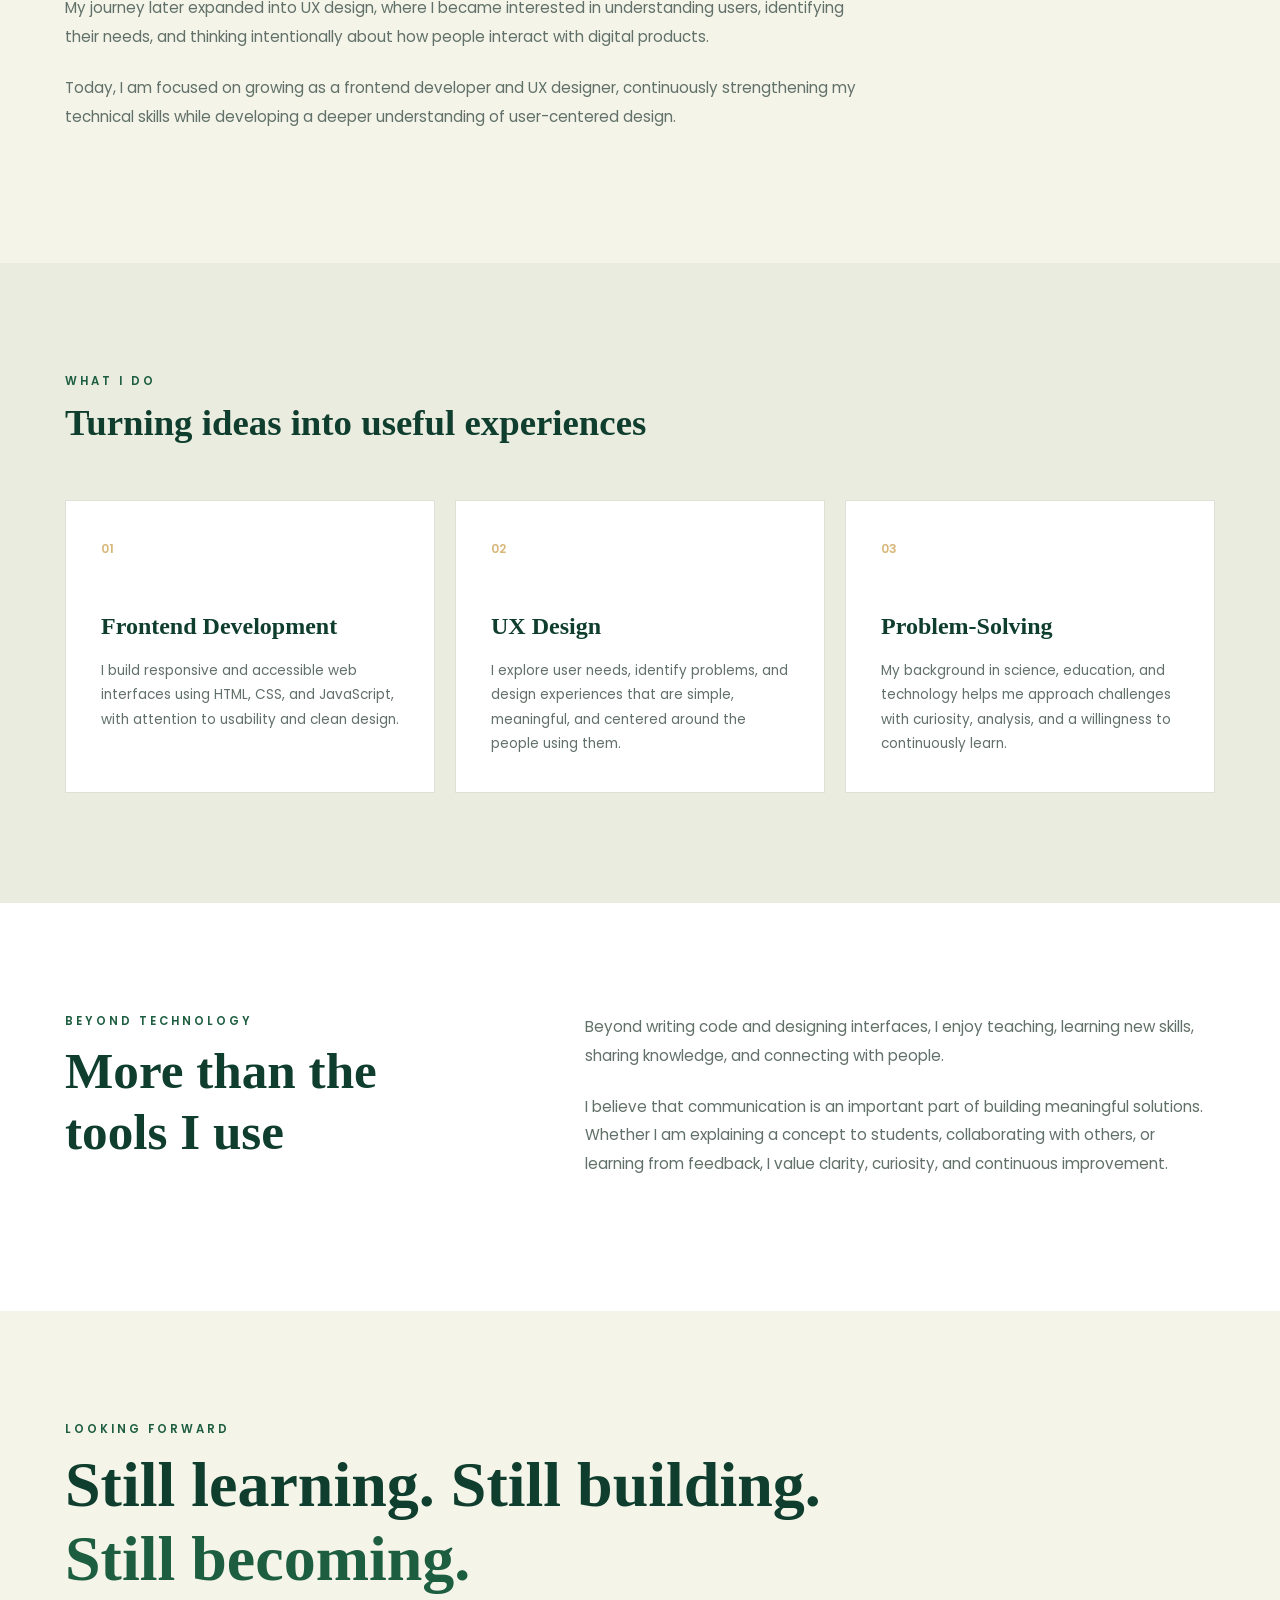
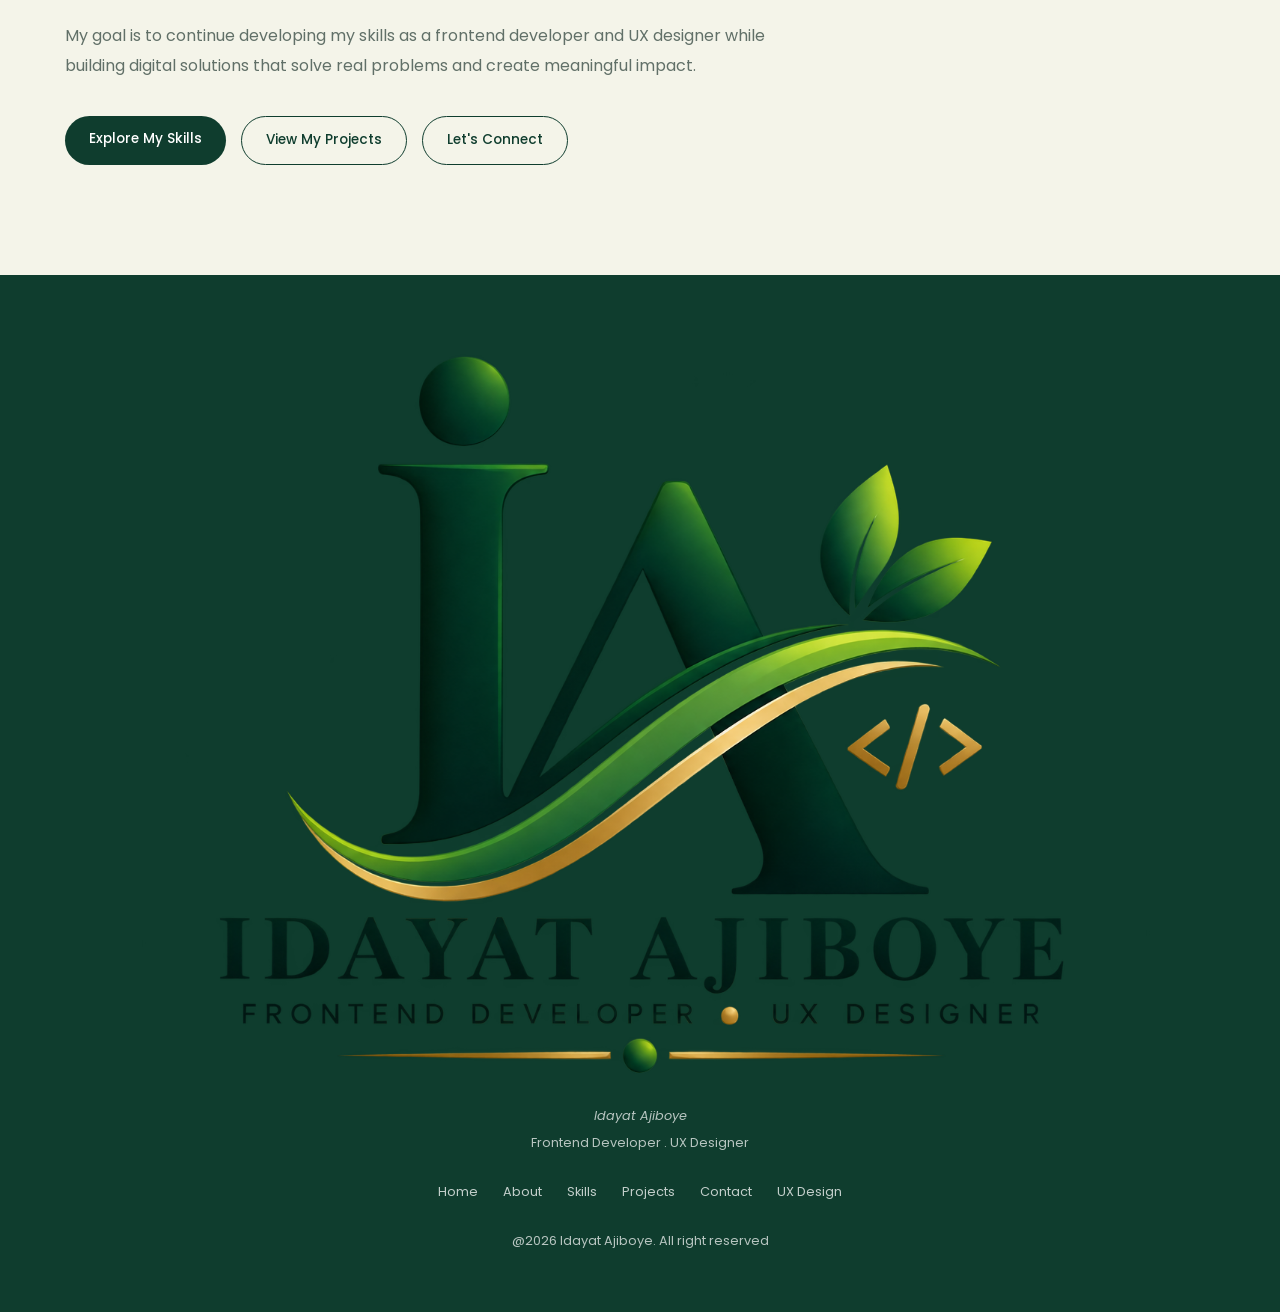
==== commit e671380d: "improve page spacing and layout" ====
--- a/about.html
+++ b/about.html
@@ -31,7 +31,7 @@
     </header>
     <!----------------------------hero section------------------------------->
    <section class="page-hero">
-    <div class="section-container">
+    <div class="container">
         <h1 class="section-label">ABOUT ME</h1>
         <h3>My journey is built on <span>curiosity and growth.</span></h3>
         <p>From Science and education to technology and design, my journey has been shaped by curiosity, continous learning, and a desire to solve meaningful problems.</p>
@@ -43,7 +43,7 @@
         ========================== -->
 
         <section class="about-story">
-            <div class="section-container">
+            <div class="container">
                 <div class="two-column-layout">
                     <div class="story-heading">
                         <p class="section-label">
@@ -84,7 +84,7 @@
         ========================== -->
 
         <section class="tech-journey">
-            <div class="section-container">
+            <div class="container">
                 <div class="section-heading">
                     <p class="section-label">
                         MY TECH JOURNEY
@@ -129,7 +129,7 @@
         ========================== -->
 
         <section class="what-i-do">
-            <div class="section-container">
+            <div class="container">
                 <div class="section-heading">
                     <p class="section-label">
                         WHAT I DO
@@ -186,7 +186,7 @@
         ========================== -->
 
         <section class="beyond-tech">
-            <div class="section-container">
+            <div class="container">
                 <div class="two-column-layout">
                     <div class="story-heading">
                         <p class="section-label">
@@ -223,7 +223,7 @@
         ========================== -->
 
         <section class="career-direction">
-            <div class="section-container">
+            <div class="container">
                 <div class="career-content">
                     <p class="section-label">
                         LOOKING FORWARD
